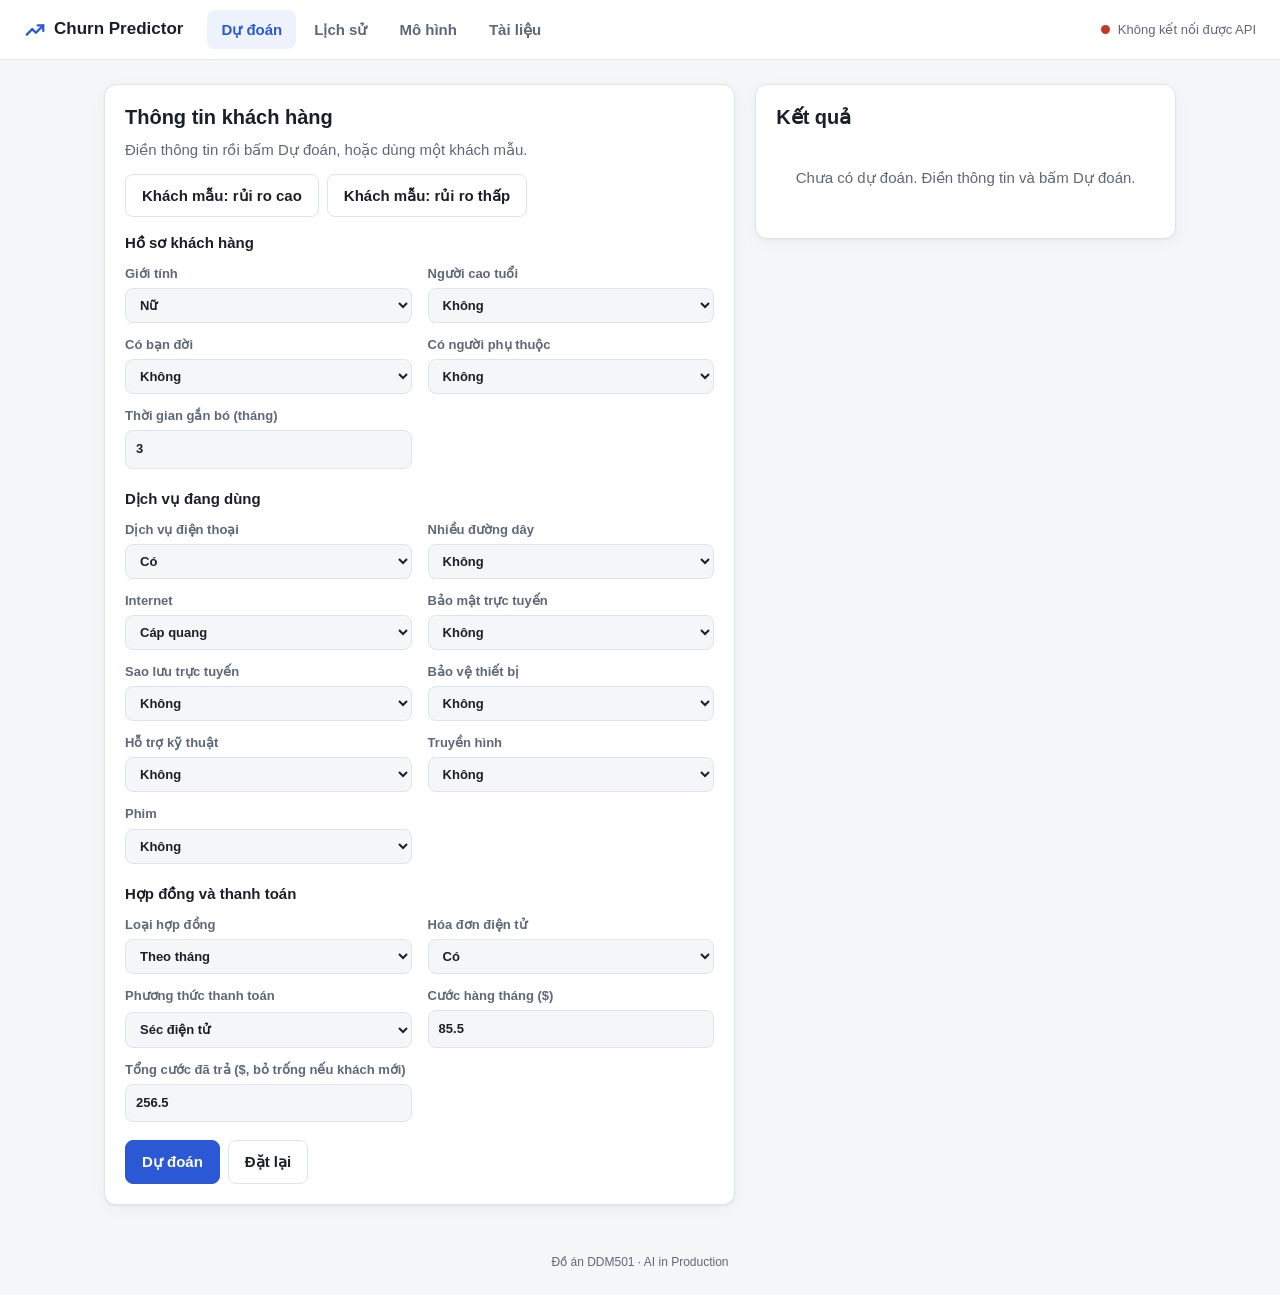
==== frontend/static/index.html @ d1c991c0 "Add web frontend (nginx) with predict, history, model and docs tabs Static UI served by a new fronte" ====
<!doctype html>
<html lang="vi">
<head>
  <meta charset="utf-8">
  <meta name="viewport" content="width=device-width, initial-scale=1">
  <title>Churn Predictor</title>
  <meta name="description" content="Dự đoán khả năng khách hàng rời bỏ dịch vụ và xem thông tin mô hình.">
  <link rel="icon" href="data:image/svg+xml,%3Csvg xmlns='http://www.w3.org/2000/svg' viewBox='0 0 24 24'%3E%3Cpath fill='none' stroke='%232b59d6' stroke-width='2.5' stroke-linecap='round' stroke-linejoin='round' d='M3 17l6-6 4 4 8-8'/%3E%3C/svg%3E">
  <link rel="stylesheet" href="style.css">
</head>
<body>
  <header class="top">
    <div class="brand">
      <svg viewBox="0 0 24 24" fill="none" stroke="currentColor" stroke-width="2.5" stroke-linecap="round" stroke-linejoin="round" aria-hidden="true"><path d="M3 17l6-6 4 4 8-8"/><path d="M15 7h6v6"/></svg>
      Churn Predictor
    </div>
    <nav id="tabs" role="tablist" aria-label="Các mục">
      <button role="tab" data-tab="predict" aria-selected="true">Dự đoán</button>
      <button role="tab" data-tab="history" aria-selected="false">Lịch sử <span id="history-count" class="muted"></span></button>
      <button role="tab" data-tab="model" aria-selected="false">Mô hình</button>
      <button role="tab" data-tab="docs" aria-selected="false">Tài liệu</button>
    </nav>
    <div class="status" role="status"><span id="status-dot" class="dot"></span><span id="status-text">Đang kiểm tra API…</span></div>
  </header>

  <main>
    <section id="tab-predict" class="tab" role="tabpanel">
      <div class="grid-2">
        <form id="form" class="card" novalidate>
          <div class="spread" style="margin-bottom:14px">
            <div>
              <h2>Thông tin khách hàng</h2>
              <p class="muted" style="margin:0">Điền thông tin rồi bấm Dự đoán, hoặc dùng một khách mẫu.</p>
            </div>
            <div class="row">
              <button type="button" class="btn" data-sample="high">Khách mẫu: rủi ro cao</button>
              <button type="button" class="btn" data-sample="low">Khách mẫu: rủi ro thấp</button>
            </div>
          </div>
          <div id="form-groups"></div>
          <div class="row">
            <button type="submit" class="btn primary" id="submit">Dự đoán</button>
            <button type="reset" class="btn" id="reset">Đặt lại</button>
          </div>
        </form>

        <aside class="card result" aria-live="polite">
          <h2>Kết quả</h2>
          <div id="result"><div class="placeholder">Chưa có dự đoán. Điền thông tin và bấm Dự đoán.</div></div>
        </aside>
      </div>
    </section>

    <section id="tab-history" class="tab" role="tabpanel" hidden>
      <div class="card">
        <div class="spread" style="margin-bottom:12px">
          <div>
            <h2>Lịch sử dự đoán</h2>
            <p class="muted" style="margin:0">Lưu trong trình duyệt này (tối đa 100 lần gần nhất). Bấm vào một dòng để nạp lại thông tin vào form.</p>
          </div>
          <div class="row">
            <button class="btn" id="export">Xuất CSV</button>
            <button class="btn" id="clear">Xóa lịch sử</button>
          </div>
        </div>
        <div class="table-wrap"><table>
          <thead><tr><th>Thời gian</th><th class="num">Xác suất rời</th><th>Mức rủi ro</th><th>Hợp đồng</th><th class="num">Tenure</th><th class="num">Cước/tháng</th></tr></thead>
          <tbody id="history-body"></tbody>
        </table></div>
        <p id="history-empty" class="placeholder" hidden>Chưa có lần dự đoán nào.</p>
      </div>
    </section>

    <section id="tab-model" class="tab" role="tabpanel" hidden>
      <div id="model-content" class="stack"><div class="card placeholder">Đang tải thông tin mô hình…</div></div>
    </section>

    <section id="tab-docs" class="tab" role="tabpanel" hidden>
      <article class="card doc">
        <section>
          <h2>Sản phẩm này làm gì</h2>
          <p>Churn Predictor ước tính <b>xác suất một khách hàng sẽ rời bỏ dịch vụ</b> trong thời gian tới, dựa trên hồ sơ, dịch vụ đang dùng và hợp đồng. Mục đích là giúp bộ phận chăm sóc khách hàng chọn đúng người để liên hệ giữ chân, thay vì liên hệ tất cả.</p>
        </section>
        <section>
          <h2>Cách sử dụng</h2>
          <ol>
            <li>Vào tab <b>Dự đoán</b>, điền thông tin khách hàng (hoặc chọn một khách mẫu).</li>
            <li>Bấm <b>Dự đoán</b>. Kết quả hiện ở bên phải: xác suất rời, mức rủi ro và gợi ý hành động.</li>
            <li>Tab <b>Lịch sử</b> lưu các lần dự đoán để so sánh hoặc xuất CSV.</li>
            <li>Tab <b>Mô hình</b> cho biết phiên bản đang chạy, độ chính xác và dữ liệu đã dùng để huấn luyện.</li>
          </ol>
        </section>
        <section>
          <h2>Đọc kết quả thế nào</h2>
          <p><b>Xác suất rời</b> là xác suất đã được hiệu chuẩn: trong số những khách được chấm 30%, khoảng 30% thật sự rời đi. Con số này dùng được để tính toán chi phí, không chỉ để xếp hạng.</p>
          <ul>
            <li><b>Thấp</b>: dưới 60% ngưỡng hòa vốn, chưa cần hành động.</li>
            <li><b>Trung bình</b>: gần ngưỡng hòa vốn, theo dõi.</li>
            <li><b>Cao</b>: từ ngưỡng hòa vốn trở lên, liên hệ giữ chân có lợi nhuận kỳ vọng dương.</li>
          </ul>
          <p><b>Ngưỡng hòa vốn</b> = chi phí ưu đãi ÷ tỷ lệ giữ chân thành công. Với giả định hiện tại (ưu đãi bằng 10% doanh thu năm, giữ được 30% số khách được liên hệ) ngưỡng là 33%: dưới mức đó, chi phí ưu đãi lớn hơn giá trị kỳ vọng thu về.</p>
        </section>
        <section>
          <h2>Dữ liệu và mô hình</h2>
          <ul>
            <li><b>Dữ liệu</b>: Telco Customer Churn (khoảng 7.000 khách, 26% rời đi). Dữ liệu thuộc ngành viễn thông và không có cột thời gian.</li>
            <li><b>Mô hình</b>: so sánh Logistic Regression, Random Forest và XGBoost bằng cross-validation, chọn theo PR-AUC. Xác suất được hiệu chuẩn bằng isotonic regression.</li>
            <li><b>Chỉ số chính</b>: PR-AUC, vì chỉ khoảng một phần tư khách rời đi nên accuracy dễ gây hiểu nhầm.</li>
            <li>Chi tiết từng phiên bản, chỉ số và biểu đồ nằm ở tab <b>Mô hình</b>.</li>
          </ul>
        </section>
        <section>
          <h2>Hạn chế cần biết</h2>
          <div class="note">
            <ul style="margin:0">
              <li>Các chỉ số lợi nhuận dựa trên <b>giả định chi phí</b>, không phải số liệu thật của doanh nghiệp.</li>
              <li>Các mô hình khác nhau chênh nhau rất ít (trong vùng nhiễu), nên đừng diễn giải khác biệt nhỏ như có ý nghĩa.</li>
              <li>Phiên bản hiện tại không dùng giới tính hay độ tuổi làm đầu vào, nhưng các biến khác vẫn có thể tương quan với nhóm đó (phân tích công bằng chi tiết đang được bổ sung).</li>
              <li>Dự đoán chỉ hỗ trợ ra quyết định, không thay thế phán đoán của người chăm sóc khách hàng.</li>
            </ul>
          </div>
        </section>
        <section>
          <h2>Liên kết</h2>
          <div class="links" id="doc-links"></div>
        </section>
      </article>
    </section>
  </main>
  <footer>Đồ án DDM501 · AI in Production</footer>
  <script src="app.js"></script>
</body>
</html>
---- frontend/static/style.css ----
:root {
  --bg: #f5f6f8;
  --surface: #ffffff;
  --text: #1b1f27;
  --muted: #5f6877;
  --border: #dfe3ea;
  --accent: #2b59d6;
  --accent-ink: #ffffff;
  --soft: #eef2fd;
  --low: #1f8a4c;
  --low-bg: #e4f5ea;
  --mid: #a86a00;
  --mid-bg: #fdf1d9;
  --high: #c0392b;
  --high-bg: #fbe6e3;
  --radius: 12px;
  --shadow: 0 1px 2px rgba(20, 30, 50, 0.06), 0 4px 16px rgba(20, 30, 50, 0.04);
}
@media (prefers-color-scheme: dark) {
  :root {
    --bg: #12151b;
    --surface: #1a1f28;
    --text: #e8ebf1;
    --muted: #9aa3b2;
    --border: #2b3240;
    --accent: #6f95ff;
    --accent-ink: #0d1117;
    --soft: #212a3f;
    --low: #4cc380;
    --low-bg: #16301f;
    --mid: #e3a93b;
    --mid-bg: #3a2d12;
    --high: #ef7a6c;
    --high-bg: #3b1d1a;
    --shadow: none;
  }
}
* { box-sizing: border-box; }
html { color-scheme: light dark; }
body {
  margin: 0;
  background: var(--bg);
  color: var(--text);
  font: 15px/1.55 -apple-system, BlinkMacSystemFont, "Segoe UI", Roboto, "Helvetica Neue", Arial, sans-serif;
}
a { color: var(--accent); }
h1, h2, h3 { line-height: 1.25; margin: 0 0 8px; }
h2 { font-size: 20px; }
h3 { font-size: 16px; }
p { margin: 0 0 10px; }
.muted { color: var(--muted); }
.mono { font-family: ui-monospace, SFMono-Regular, Menlo, monospace; font-size: 13px; }

.top {
  position: sticky; top: 0; z-index: 5;
  display: flex; align-items: center; gap: 24px; flex-wrap: wrap;
  padding: 10px 24px; background: var(--surface); border-bottom: 1px solid var(--border);
}
.brand { font-weight: 700; font-size: 17px; display: flex; align-items: center; gap: 8px; }
.brand svg { width: 22px; height: 22px; color: var(--accent); }
nav { display: flex; gap: 4px; flex: 1; }
nav button {
  border: 0; background: transparent; color: var(--muted); font: inherit; font-weight: 600;
  padding: 8px 14px; border-radius: 8px; cursor: pointer;
}
nav button:hover { background: var(--soft); }
nav button[aria-selected="true"] { background: var(--soft); color: var(--accent); }
.status { display: flex; align-items: center; gap: 8px; font-size: 13px; color: var(--muted); }
.dot { width: 9px; height: 9px; border-radius: 50%; background: var(--muted); }
.dot.ok { background: var(--low); }
.dot.bad { background: var(--high); }

main { max-width: 1120px; margin: 0 auto; padding: 24px; }
.tab[hidden] { display: none; }
.card {
  background: var(--surface); border: 1px solid var(--border); border-radius: var(--radius);
  padding: 20px; box-shadow: var(--shadow);
}
.grid-2 { display: grid; grid-template-columns: minmax(0, 1.5fr) minmax(0, 1fr); gap: 20px; align-items: start; }
.stack { display: grid; gap: 20px; }
.row { display: flex; gap: 8px; flex-wrap: wrap; align-items: center; }
.spread { display: flex; justify-content: space-between; align-items: center; gap: 12px; flex-wrap: wrap; }

fieldset { border: 0; padding: 0; margin: 0 0 18px; }
legend { font-weight: 700; padding: 0; margin-bottom: 10px; }
.fields { display: grid; grid-template-columns: repeat(2, minmax(0, 1fr)); gap: 12px 16px; }
label { display: grid; gap: 4px; font-size: 13px; color: var(--muted); font-weight: 600; }
select, input {
  font: inherit; color: var(--text); background: var(--bg); border: 1px solid var(--border);
  border-radius: 8px; padding: 8px 10px; width: 100%;
}
select:disabled { opacity: 0.6; }
select:focus-visible, input:focus-visible, button:focus-visible { outline: 2px solid var(--accent); outline-offset: 1px; }
.btn {
  font: inherit; font-weight: 600; border-radius: 8px; padding: 9px 16px; cursor: pointer;
  border: 1px solid var(--border); background: var(--surface); color: var(--text);
}
.btn:hover { background: var(--soft); }
.btn.primary { background: var(--accent); border-color: var(--accent); color: var(--accent-ink); }
.btn.primary:hover { filter: brightness(1.08); }
.btn:disabled { opacity: 0.6; cursor: wait; }
.link { background: none; border: 0; padding: 0; color: var(--accent); cursor: pointer; font: inherit; }

.result { position: sticky; top: 84px; }
.placeholder { color: var(--muted); text-align: center; padding: 28px 8px; }
.pct { font-size: 52px; font-weight: 800; line-height: 1; letter-spacing: -1px; }
.badge { display: inline-block; padding: 3px 12px; border-radius: 999px; font-weight: 700; font-size: 13px; }
.badge.low { background: var(--low-bg); color: var(--low); }
.badge.mid { background: var(--mid-bg); color: var(--mid); }
.badge.high { background: var(--high-bg); color: var(--high); }
.meter { position: relative; height: 10px; border-radius: 6px; background: var(--border); margin: 18px 0 6px; }
.meter > i { position: absolute; left: 0; top: 0; bottom: 0; border-radius: 6px; background: var(--accent); }
.meter > b { position: absolute; top: -4px; bottom: -4px; width: 2px; background: var(--text); }
.meter-labels { display: flex; justify-content: space-between; font-size: 12px; color: var(--muted); }
.advice { margin-top: 16px; padding: 12px 14px; border-radius: 10px; background: var(--soft); }
.error { color: var(--high); background: var(--high-bg); padding: 10px 12px; border-radius: 8px; margin-top: 12px; }

table { width: 100%; border-collapse: collapse; font-size: 14px; }
th, td { text-align: left; padding: 8px 10px; border-bottom: 1px solid var(--border); }
th { font-size: 12px; text-transform: uppercase; letter-spacing: 0.04em; color: var(--muted); }
td.num, th.num { text-align: right; font-variant-numeric: tabular-nums; }
tbody tr.clickable { cursor: pointer; }
tbody tr.clickable:hover { background: var(--soft); }
.table-wrap { overflow-x: auto; }

.stats { display: grid; grid-template-columns: repeat(auto-fit, minmax(150px, 1fr)); gap: 12px; }
.stat { background: var(--bg); border: 1px solid var(--border); border-radius: 10px; padding: 12px 14px; }
.stat .v { font-size: 24px; font-weight: 800; font-variant-numeric: tabular-nums; }
.stat .l { font-size: 12px; color: var(--muted); }
dl { display: grid; grid-template-columns: minmax(110px, 42%) minmax(0, 1fr); gap: 6px 16px; margin: 0; }
dt { color: var(--muted); }
dd { margin: 0; overflow-wrap: anywhere; }
.bar { height: 8px; border-radius: 4px; background: var(--soft); min-width: 120px; }
.bar > i { display: block; height: 100%; border-radius: 4px; background: var(--accent); }
.chart { width: 100%; height: auto; }
.chart text { fill: var(--muted); font-size: 11px; }
.chart .axis { stroke: var(--border); }
.chart .line { fill: none; stroke: var(--accent); stroke-width: 2.5; }
.chart .pt { fill: var(--accent); }
.chart .best { fill: var(--surface); stroke: var(--accent); stroke-width: 2.5; }
img.fig { max-width: 100%; border-radius: 8px; background: #fff; }

.doc { max-width: 780px; }
.doc section { margin-bottom: 28px; }
.doc ul, .doc ol { padding-left: 20px; margin: 0 0 10px; }
.doc li { margin-bottom: 4px; }
.doc .note { border-left: 3px solid var(--mid); background: var(--mid-bg); padding: 10px 14px; border-radius: 0 8px 8px 0; }
.links { display: flex; gap: 10px; flex-wrap: wrap; }
footer { text-align: center; color: var(--muted); font-size: 12px; padding: 24px; }

@media (max-width: 860px) {
  .grid-2 { grid-template-columns: 1fr; }
  .result { position: static; }
  .top { padding: 10px 16px; gap: 10px; }
  main { padding: 16px; }
}
@media (max-width: 520px) {
  .fields { grid-template-columns: 1fr; }
  .pct { font-size: 42px; }
}
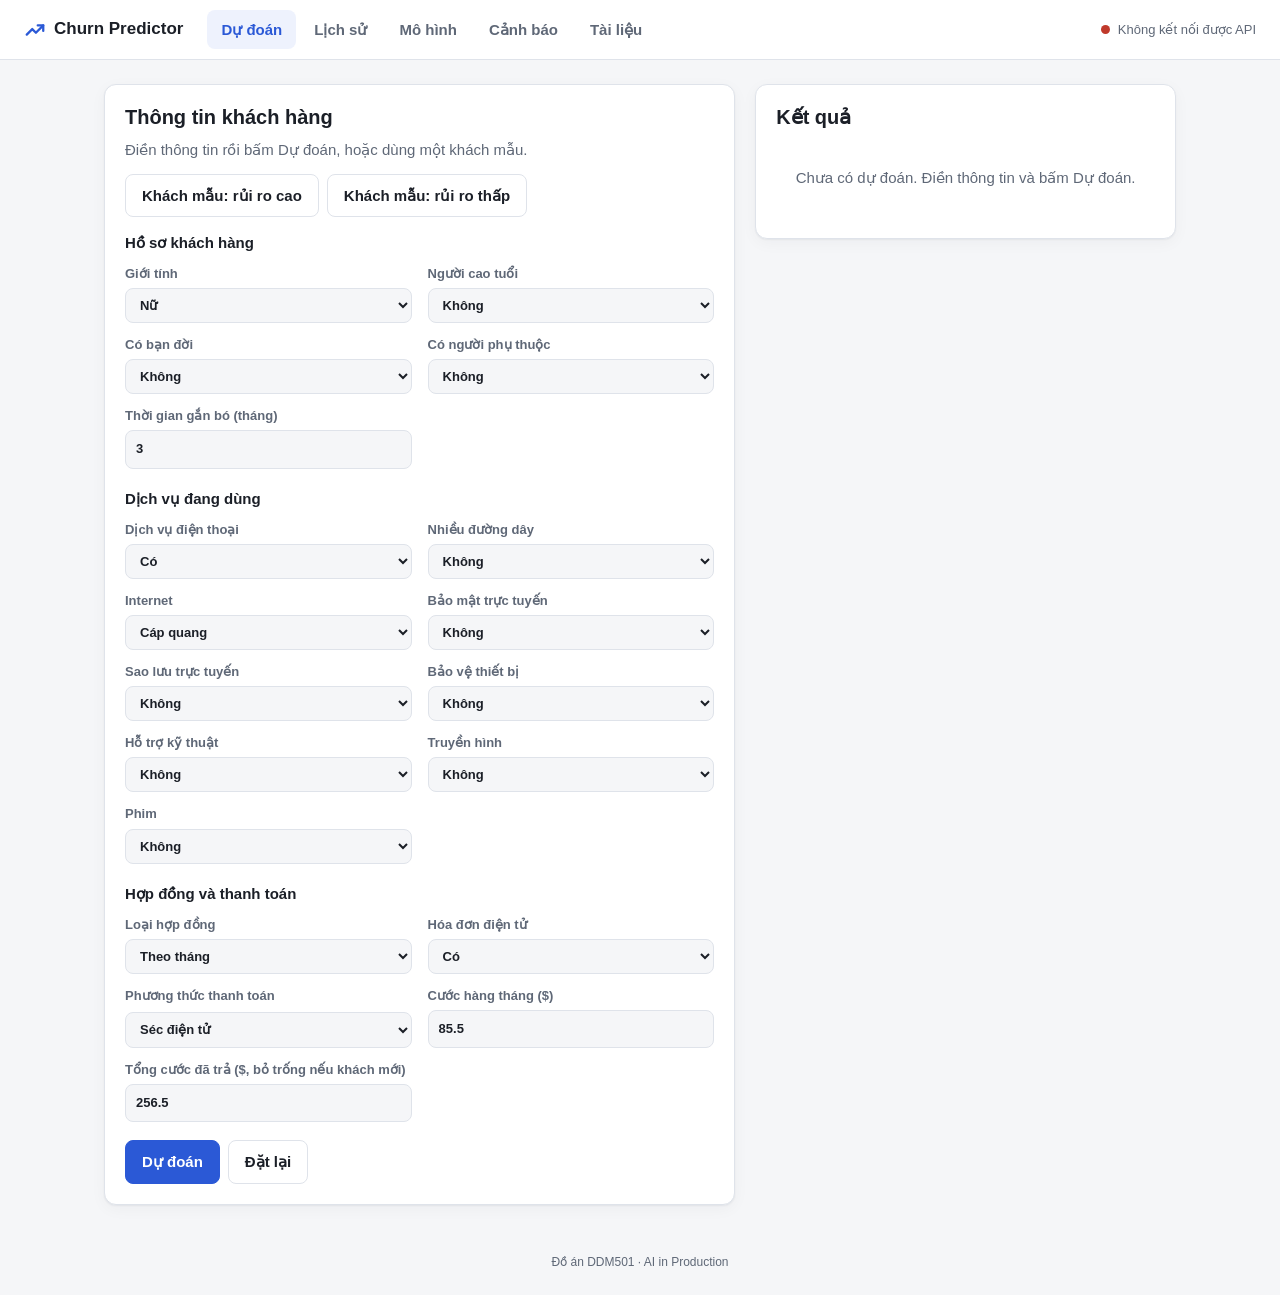
==== commit b51800d8: "Monitoring in the cluster: Prometheus, Alertmanager, Grafana and an alert hub Prometheus scrapes eac" ====
--- a/frontend/static/index.html
+++ b/frontend/static/index.html
@@ -17,7 +17,8 @@
     <nav id="tabs" role="tablist" aria-label="Các mục">
       <button role="tab" data-tab="predict" aria-selected="true">Dự đoán</button>
       <button role="tab" data-tab="history" aria-selected="false">Lịch sử <span id="history-count" class="muted"></span></button>
-      <button role="tab" data-tab="model" aria-selected="false">Mô hình</button>
+      <button role="tab" data-tab="model" aria-selected="false">Mô hình <span id="pending-dot" class="pending-dot" hidden title="Có model đang chờ duyệt" aria-label="Có model đang chờ duyệt"></span></button>
+      <button role="tab" data-tab="alerts" aria-selected="false">Cảnh báo <span id="alerts-badge" class="alert-badge" hidden></span></button>
       <button role="tab" data-tab="docs" aria-selected="false">Tài liệu</button>
     </nav>
     <div class="status" role="status"><span id="status-dot" class="dot"></span><span id="status-text">Đang kiểm tra API…</span></div>
@@ -75,6 +76,10 @@
       <div id="model-content" class="stack"><div class="card placeholder">Đang tải thông tin mô hình…</div></div>
     </section>
 
+    <section id="tab-alerts" class="tab" role="tabpanel" hidden>
+      <div id="alerts-content" class="stack"><div class="card placeholder">Đang tải cảnh báo…</div></div>
+    </section>
+
     <section id="tab-docs" class="tab" role="tabpanel" hidden>
       <article class="card doc">
         <section>
@@ -110,6 +115,21 @@
           </ul>
         </section>
         <section>
+          <h2>Giám sát và cảnh báo</h2>
+          <p>Prometheus thu số liệu từ từng pod API, Grafana vẽ dashboard (<b>Churn: API</b>, <b>Churn: Mô hình</b>, <b>Churn: So sánh phiên bản</b>), và Alertmanager gửi cảnh báo về tab <b>Cảnh báo</b>. Chấm đỏ trên tab báo có cảnh báo đang bắn.</p>
+          <ul>
+            <li><b>Nghiêm trọng</b> (critical): API không phản hồi, lỗi máy chủ trên 5%.</li>
+            <li><b>Cảnh báo</b> (warning): độ trễ cao, bộ nhớ gần giới hạn, dữ liệu vào bị từ chối nhiều, xuất hiện giá trị chưa từng thấy, <b>xác suất dự đoán trung bình lệch khỏi tỷ lệ huấn luyện</b> (dấu hiệu drift).</li>
+            <li><b>Thông tin</b> (info): model vừa được đổi.</li>
+          </ul>
+          <p>Cảnh báo không đo được độ chính xác thật của model: churn chỉ biết sau nhiều tuần, nên hệ thống chỉ báo hiệu khi dữ liệu hoặc dự đoán thay đổi bất thường.</p>
+        </section>
+        <section>
+          <h2>Model mới được đưa vào phục vụ thế nào</h2>
+          <p>Huấn luyện xong, model mới chỉ được <b>đề cử</b> (nhãn <span class="mono">challenger</span>) và <b>chưa phục vụ</b>. Tab <b>Mô hình</b> hiện chấm đỏ khi có model chờ duyệt. Người phụ trách xem bảng so sánh với model đang chạy, rồi bấm <b>Duyệt</b> và nhập khóa quản trị. Chỉ khi đó model mới được nạp và bắt đầu trả lời dự đoán, không cần khởi động lại hệ thống.</p>
+          <p>Mỗi lần duyệt được ghi lại trên MLflow (thời điểm duyệt) và đếm trong số liệu giám sát. Mọi phiên bản đã đăng ký đều được giữ lại; muốn quay lại bản cũ, vào bảng <b>Lịch sử phiên bản</b> bấm <b>Khôi phục</b> (cần khóa quản trị). Model cũ được nạp và chạy thử với dữ liệu mẫu trước khi đổi, nên bản không tương thích sẽ bị từ chối mà không ảnh hưởng gì.</p>
+        </section>
+        <section>
           <h2>Hạn chế cần biết</h2>
           <div class="note">
             <ul style="margin:0">
@@ -127,6 +147,22 @@
       </article>
     </section>
   </main>
+  <dialog id="approve-dialog" aria-labelledby="approve-title">
+    <form method="dialog" id="approve-form">
+      <h2 id="approve-title">Duyệt model đưa vào phục vụ</h2>
+      <p id="approve-summary"></p>
+      <label>Khóa quản trị
+        <input id="approve-key" type="password" autocomplete="off" required>
+      </label>
+      <p class="muted" style="font-size:13px">Khóa nằm trong tệp <span class="mono">.env</span> trên máy chạy hệ thống (biến <span class="mono">ADMIN_KEY</span>). Khóa không được lưu lại.</p>
+      <div id="approve-error" class="error" hidden></div>
+      <div class="row" style="justify-content:flex-end;margin-top:14px">
+        <button type="button" class="btn" id="approve-cancel">Hủy</button>
+        <button type="submit" class="btn primary" id="approve-confirm">Xác nhận duyệt</button>
+      </div>
+    </form>
+  </dialog>
+  <div id="toast" class="toast" role="status" hidden></div>
   <footer>Đồ án DDM501 · AI in Production</footer>
   <script src="app.js"></script>
 </body>
--- a/frontend/static/style.css
+++ b/frontend/static/style.css
@@ -96,6 +96,7 @@
   border: 1px solid var(--border); background: var(--surface); color: var(--text);
 }
 .btn:hover { background: var(--soft); }
+a.btn { text-decoration: none; display: inline-block; }
 .btn.primary { background: var(--accent); border-color: var(--accent); color: var(--accent-ink); }
 .btn.primary:hover { filter: brightness(1.08); }
 .btn:disabled { opacity: 0.6; cursor: wait; }
@@ -158,3 +159,23 @@
   .fields { grid-template-columns: 1fr; }
   .pct { font-size: 42px; }
 }
+
+.pending-dot { display: inline-block; width: 8px; height: 8px; border-radius: 50%; background: var(--high); margin-left: 4px; vertical-align: middle; }
+.pending-dot[hidden] { display: none; }
+.card.pending { border-color: var(--mid); border-width: 2px; }
+.delta { font-variant-numeric: tabular-nums; font-weight: 600; }
+.delta.good { color: var(--low); }
+.delta.bad { color: var(--high); }
+dialog { border: 1px solid var(--border); border-radius: var(--radius); background: var(--surface); color: var(--text); padding: 22px; width: min(460px, calc(100vw - 32px)); box-shadow: 0 12px 40px rgba(0, 0, 0, 0.3); }
+dialog::backdrop { background: rgba(10, 14, 22, 0.55); }
+.toast { position: fixed; bottom: 24px; left: 50%; transform: translateX(-50%); background: var(--text); color: var(--bg); padding: 10px 18px; border-radius: 10px; font-weight: 600; z-index: 20; }
+.toast[hidden] { display: none; }
+
+.alert-badge { display: inline-block; min-width: 18px; padding: 0 6px; margin-left: 4px; border-radius: 999px; background: var(--mid); color: #fff; font-size: 12px; font-weight: 700; line-height: 18px; text-align: center; vertical-align: middle; }
+.alert-badge.critical { background: var(--high); }
+.alert-badge[hidden] { display: none; }
+.badge.info { background: var(--soft); color: var(--accent); }
+.alert-row { display: grid; grid-template-columns: auto 1fr auto; gap: 12px; align-items: start; padding: 12px 0; border-bottom: 1px solid var(--border); }
+.alert-row:last-child { border-bottom: 0; }
+.alert-row .meta { font-size: 12px; color: var(--muted); }
+.ok-banner { display: flex; align-items: center; gap: 10px; padding: 14px 16px; border-radius: 10px; background: var(--low-bg); color: var(--low); font-weight: 600; }
